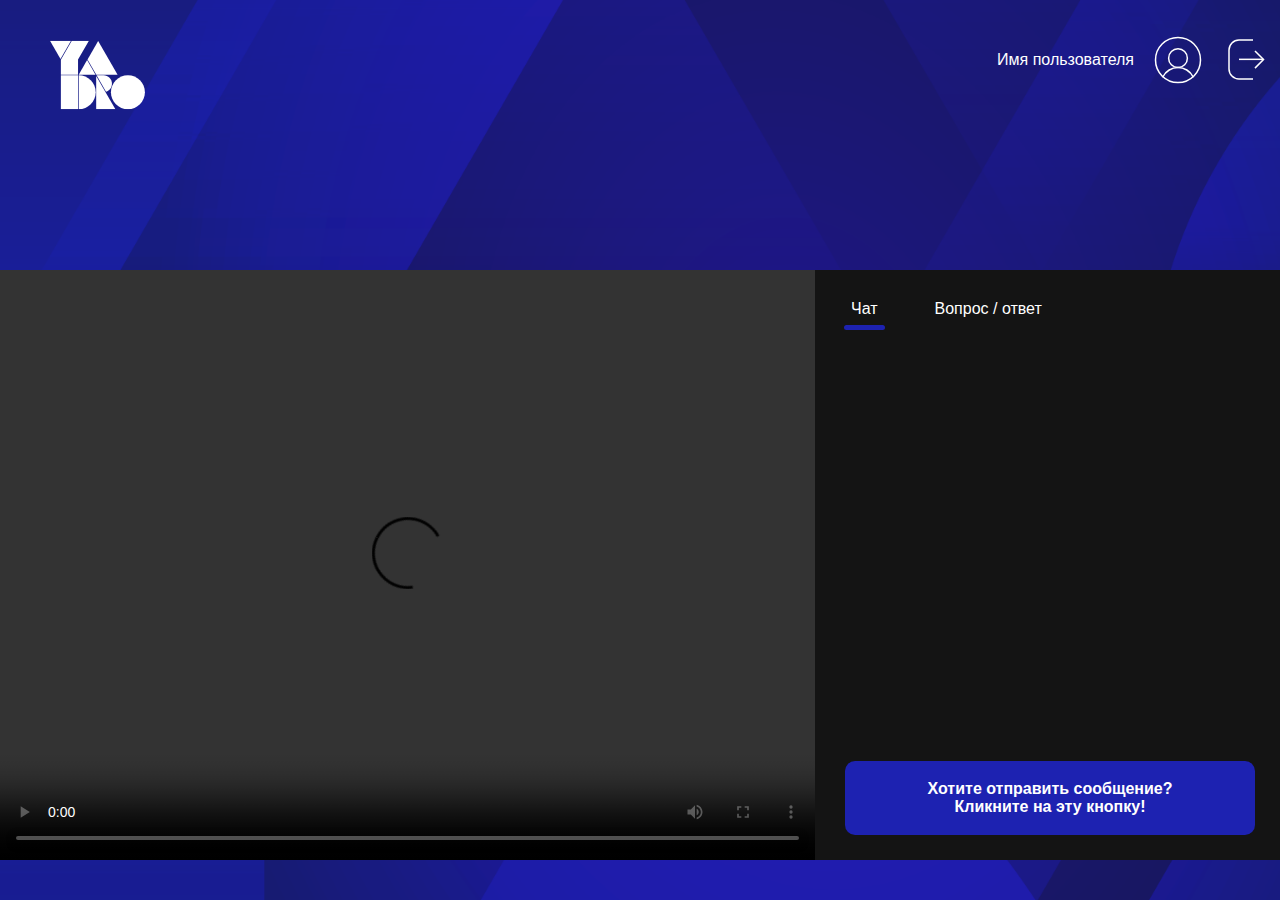
==== player.html @ 48585101 "adding task's implementation" ====
<!DOCTYPE html>
<html lang="ru" xmlns="http://www.w3.org/1999/html">
<head>
    <meta charset="UTF-8">
    <meta name="viewport" content="width=device-width, initial-scale=1.0">
    <title>Player</title>
    <link rel="stylesheet" href="css/styles.css">
    <link rel="stylesheet" href="css/player.css">
</head>
<body>
    <header>
        <img class="logo" src="img/logo.svg" alt="logo">
        <div class="user-info">
            <span>Имя пользователя</span>
            <img src="img/profile.svg" alt="Профиль">
            <img src="img/exit.svg" alt="Выход">
        </div>
    </header>
    <main>
        <div class="content">
            <video class="video" controls>
                <source src="https://xn--80aaej1a3b.xn--p1ai/wp-content/uploads/video2.mp4" type="video/mp4">
                <source src="https://xn--80aaej1a3b.xn--p1ai/wp-content/uploads/video2.mp4" type="video/webm">
                <source src="https://xn--80aaej1a3b.xn--p1ai/wp-content/uploads/video2.mp4" type="video/ogg">
                Ваш браузер не поддерживает видео тег.
                <div class="video-loader"></div>
                <button class="video-play-button"></button>
            </video>
            <div id="content">
                <div class="buttons-container">
                    <button id="chat-btn" class="toggle-button active">Чат</button>
                    <button id="qa-btn" class="toggle-button">Вопрос / ответ</button>
                </div>
                <div id="chat-container" class="container">
                    <ul class="chat-messages">
                    </ul>
                    <div class="show-chat-input-button-container">
                        <button id="show-chat-input-button">Хотите отправить сообщение? <br> Кликните на эту кнопку!</button>
                    </div>
                    <div id="chat-input-container" class="hidden">
                        <form class="chat-form">
                            <div class="input-container">
                                <input type="text" id="chat-input" placeholder="Текст">
                                <span class="emoji-icon"></span>
                            </div>
                            <button type="submit" class="chat-submit-button">Отправить</button>
                        </form>
                        <div class="chat-author-container">
                            <span class="chat-author">Имя в чате: <span id="chat-author-name">Аноним</span></span>
                            <input type="text" id="author-input" class="author-input" style="display: none;">
                            <button class="edit-author-button">Ред.</button>
                            <button class="save-author-button" style="display: none">Сохранить</button>
                        </div>
                    </div>
                </div>
                <div id="qa-container" class="container">
                    <p id="qa-text">Тут должен быть вопрос-ответ...</p>
                </div>
            </div>
        <script src="js/video.js"></script>
        <script src="js/chat.js"></script>
    </main>
<footer></footer>
</body>
</html>
---- css/styles.css ----
body {
    background-image: url('../img/yadro_bg4.png');
    background-size: cover;
    background-repeat: no-repeat;
    background-attachment: fixed;
    margin: 0;
    padding: 0;
    font-family: Arial, sans-serif;
}

main {
    margin-top: 150px;
}

.logo {
    width: 96px;
    height: 70px;
    margin-left: 40px;
    margin-top: 30px;
}

.form {
    display: flex;
    justify-content: center;
    margin: 0 auto;
    width: 540px;
}

.button-container {
    margin-top: 20px;
    margin-bottom: 20px;
    display: flex;
    justify-content: center;
}

.toggle-button {
    color: #ffffff;
    background-color: transparent;
    border: none;
    border-bottom: 2px solid rgba(255, 255, 255, 0);
    padding: 10px 20px;
    cursor: pointer;
    font-size: 1.2rem;
    margin: 0 10px;
    position: relative;
}

.toggle-button.active {
    position: relative;
}

.toggle-button.active::after {
    content: '';
    position: absolute;
    bottom: -2px;
    left: 0;
    width: 100%;
    height: 5px;
    background: rgba(255, 255, 255);
    border-radius: 5px;
}

.form-container {
    background-color: #ffffff;
    border-radius: 15px;
    padding: 0 52px;
    margin-top: 20px;
    box-shadow: 0 0 10px rgba(0, 0, 0, 0.1);
    width: 540px;
}

#recovery-form-container {
    display: none;
}

h2 {
    margin: 0;
    font-size: 1.3rem;
    color: #333;
    padding-top: 35px;
}

label {
    display: block;
    margin-bottom: 8px;
    margin-top: 25px;
    color: #333;
    font-size: 1rem;
    font-weight: bold;
}

#label-text {
    margin-top: 30px;
}

.input-container {
    position: relative;
    display: flex;
    align-items: center;
}

input[type="text"],
input[type="email"] {
    width: 100%;
    height: 50px;
    font-size: 1rem;
    padding: 8px 20px 8px 15px;
    border: 1px solid #ccc;
    border-radius: 8px;
    background-color: #f9f9f9;
    box-sizing: border-box;
    transition: background-color 0.3s ease, border-color 0.3s ease;
}

input[type="text"]:focus,
input[type="email"]:focus {
    border-color: #999;
    color: #696969;
    background-color: #e0e0e0;
    outline: none;
}

.input-error {
    display: none;
    color: red;
    font-size: 12px;
    margin-top: 5px;
}

.required {
    position: absolute;
    right: 10px;
    color: #999;
    pointer-events: none;
}

.submit-button {
    width: 100%;
    height: 50px;
    margin-top: 32px;
    padding: 10px;
    background-color: #1d22b1;
    color: #fff;
    border: none;
    border-radius: 8px;
    cursor: pointer;
    font-size: 1.1rem;
}

.submit-button:hover {
    background-color: #0056b3;
}

#recovery-button {
    margin-bottom: 30px;
}

.note {
    font-size: 1rem;
    color: #777;
    margin-top: 20px;
    margin-bottom: 30px;
}
---- css/player.css ----
header {
    display: flex;
    justify-content: space-between;
    align-items: center;
    padding: 10px;
}

header .user-info {
    display: flex;
    align-items: center;
    color: #ffffff;
    gap: 20px;
}

.content {
    display: flex;
    justify-content: center;
    align-items: center;
    margin-top: 100px;
}

.video {
    width: 1050px;
    height: 590px;
    margin: 0;
    display: block;
}

.video-loader {
    position: absolute;
    top: 0;
    left: 0;
    width: 100%;
    height: 100%;
    background-color: #000;
    opacity: 0.5;
    z-index: 999;
}

.video-play-button {
    position: absolute;
    top: 50%;
    left: 50%;
    transform: translate(-50%, -50%);
    width: 50px;
    height: 50px;
    background-color: #ccc;
    border: none;
    border-radius: 0;
    cursor: pointer;
    z-index: 9999;
}

.video-play-button:hover {
    background-color: #999;
}

#content {
    height: 590px;
    width: 466px;
    background-color: #141414;
    margin: 0 0 0 -1px;
}

.buttons-container {
    display: flex;
    padding: 20px;
}

.toggle-button {
    border: none;
    background: none;
    cursor: pointer;
    padding: 10px 20px;
    font-size: 16px;
    margin-right: 20px;
    border-bottom: 2px solid transparent;
}

.toggle-button:focus {
    outline: none;
}

.toggle-button.active::after {
    content: '';
    position: absolute;
    bottom: -2px;
    left: 0;
    width: 100%;
    height: 5px;
    background: rgba(29, 34, 177);
    border-radius: 5px;
}

.container {
    width: 469px;
    margin-left: -1px;
}

#chat-container {
    padding-left: 7px;
}

.input-container {
    position: relative;
}

.emoji-icon {
    position: absolute;
    top: 50%;
    right: 82px;
    transform: translateY(-50%);
    width: 20px;
    height: 20px;
    background-image: url('../img/smile.png');
    background-size: cover;
    cursor: pointer;
}

.hidden {
    display: none;
}

.button-container {
    width: 469px;
    margin: 0;
}

#chat-btn {
    padding: 5px 7px;
}

.chat-messages {
    height: 381px;
    width: 419px;
    padding: 5px;
    margin: 0;
    overflow-y: auto;
}

.chat-messages.expanded {
    height: 294px;
}

.chat-message {
    list-style-type: none;
    display: flex;
    flex-direction: column;
    margin: 5px 20px;
    padding: 20px 10px 20px 20px;
    background-color: #222222;
    color: #cccccc;
    border-radius: 10px;
    width: 339px;
    position: relative;
    word-wrap: break-word;
}

.chat-message-author {
    color: #999999;
    font-weight: bold;
    width: 93px;
    height: 25px;
}

p {
    margin: 0;
    width: 290px;
}

.chat-form {
    display: flex;
    margin: 20px 5px;
}

.show-chat-input-button-container {
    margin-left: 25px;
}

.show-chat-input-button {
    border-radius: 10px;
}

#show-chat-input-button {
    height: 74px;
    padding: 19px 30px 20px 30px;
    background-color: #1d22b1;
    color: #fff;
    border: none;
    border-radius: 10px;
    cursor: pointer;
    align-self: flex-start;
    width: 410px;
    font-weight: bold;
    font-size: 1rem;
    margin: 20px 0;
}

#show-chat-input-button:hover {
    background-color: #080c81;
}

.chat-submit-button {
    padding: 5px 10px;
    background-color: #1d22b1;
    color: #fff;
    border: none;
    border-radius: 8px;
    cursor: pointer;
    align-self: flex-start;
    width: 369px;
    height: 50px;
    margin-left: 20px;
    font-weight: bold;
    font-size: 1rem;
}

.chat-submit-button:hover {
    background-color: #080c81;
}


.chat-form {
    display: flex;
    flex-direction: column;
    gap: 9px;
}

#chat-input {
    width: 369px;
    height: 80px;
    border-radius: 10px;
    margin-left: 20px;
}

.chat-author-container {
    display: flex;
    justify-content: space-between;
    align-items: center;
    margin-top: 10px;
    color: #999999;
    margin-left: 15px;
}

#author-input {
    border: none;
    border-bottom: 1px solid  #999999;
    border-radius: 0;
    background: none;
    outline: none;
    color: #cccccc;
    font-size: 14px;
    margin-bottom: 7px;
    margin-left: -22px;
    padding: 0;
    height: 12px;
}

.chat-author {
    font-size: 14px;
    margin-left: 20px;
    margin-bottom: 10px;
    width: 230px;
}

.edit-author-button {
    background: none;
    border: none;
    color: blue;
    cursor: pointer;
    text-decoration: underline;
    margin-right: 75px;
    margin-left: auto;
    margin-bottom: 6px;
}

.save-author-button {
    background: none;
    border: none;
    color: blue;
    cursor: pointer;
    text-decoration: underline;
    margin-right: 75px;
    margin-left: auto;
    margin-bottom: 6px;
}

.edit-author-button:hover {
    color: #fff;
}

.like-container {
    display: flex;
    align-items: center;
    position: absolute;
    right: 10px;
}

.like-button {
    background: none;
    border: none;
    cursor: pointer;
    margin-left: 10px;
    display: flex;
    align-items: center;
}

.like-button svg {
    width: 24px;
    height: 24px;
    fill: grey;
}

.like-button.liked svg {
    fill: white;
}

.like-count {
    margin-left: 5px;
}

::-webkit-scrollbar {
    width: 10px;
    background-color: transparent;
}

::-webkit-scrollbar-thumb {
    width: 50px;
    background-color: #888;
    border-radius: 6px;
}

::-webkit-scrollbar-thumb:hover {
    background-color: #555;
}

::-webkit-scrollbar-thumb:active {
    background-color: #fff;
}

#qa-container {
    display: none;
    width: 466px;
    height: 510px;
}

#qa-text {
    color: #fff;
    margin: auto 0;
    text-align: center;
    width: 100%;
}
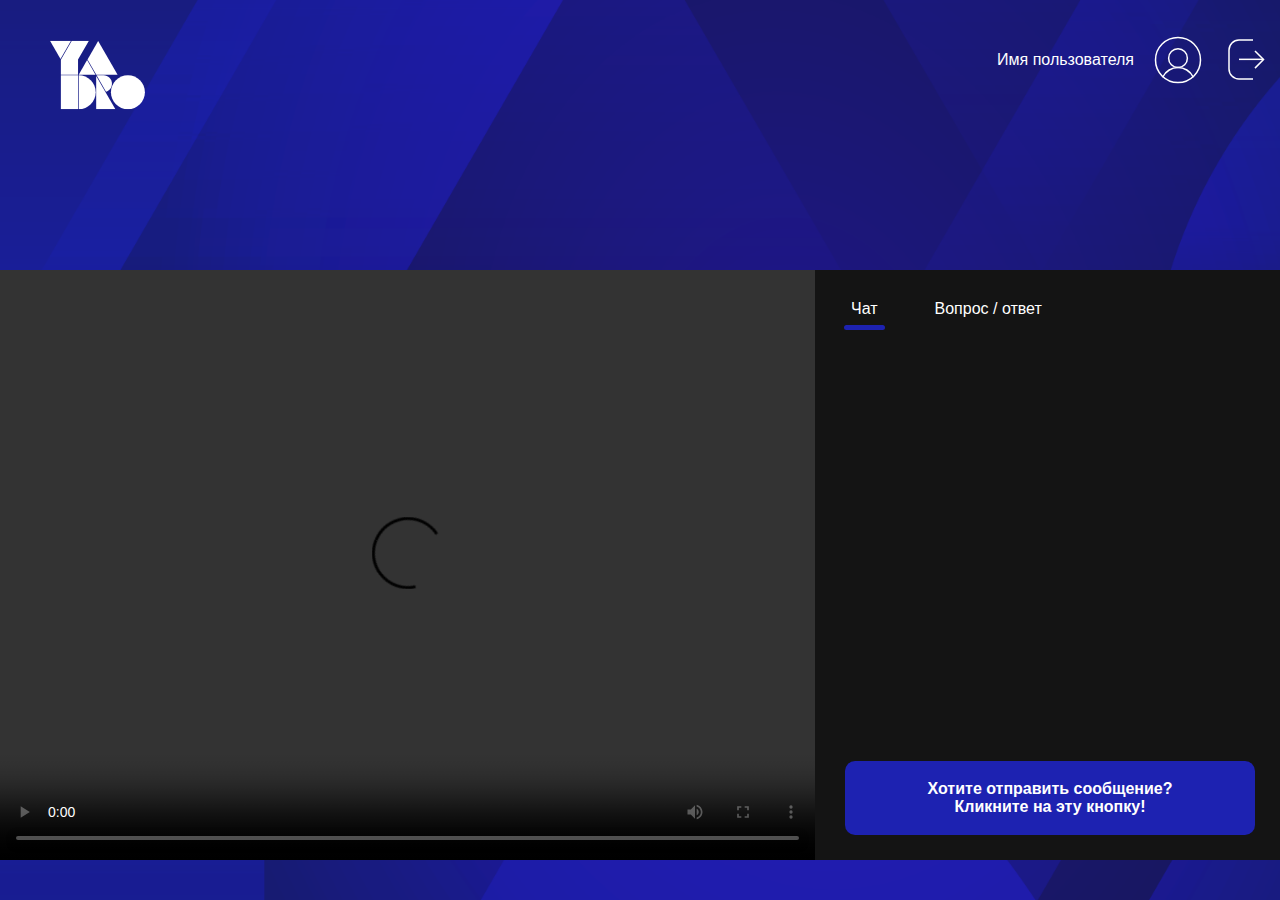
==== commit 2e6eb35c: "adding task's implementation 2" ====
--- a/player.html
+++ b/player.html
@@ -59,6 +59,7 @@
             </div>
         <script src="js/video.js"></script>
         <script src="js/chat.js"></script>
+        </div>
     </main>
 <footer></footer>
 </body>
